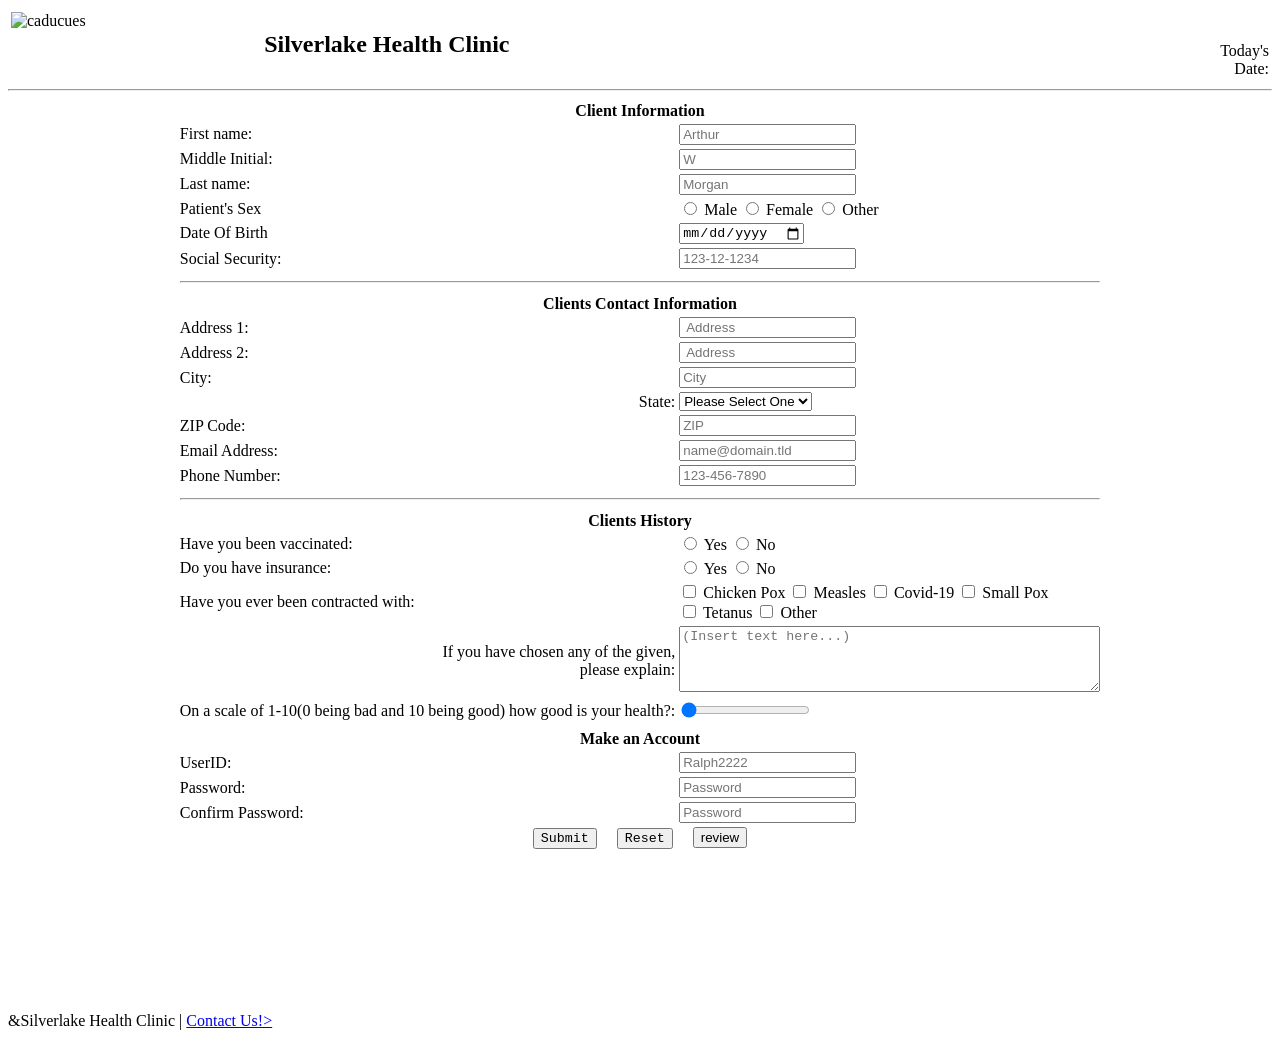
==== index.html @ 0a1bc594 "index.html" ====
<!DOCTYPE html>
<!--
  Program: Simple Medical Registration Form with a little Javascript to present todays date
  URL: https://github.com/jurgenmondragon-ctrl/jurgen.github.io/edit/main/homework1.html.io
  Author: Jurgen.Mondragon
  Date Modified: 2026-02-10
  Ver: 1.0
  Description: This will be a basic medical online registration form following the guidelines
              in the homework 1 page as the page will capture data, have a little javascript 
              and have CSS
-->
<html lang="en-US">
    <head>
      <link href="style.css" rel="stylesheet" href="hw2.css">

      <!-- displays text in the browser's tab-->
      <title>Medical Registration</title>
    </head>
    <body>
        <header>
             <table width="100%">
                 <tr> 
                    <td valign="top" align="left" width="20%"> 
                         <div class="image">
                               <img align="center" src="caduceus.png" alt="caducues" width="70px" id="logo"/>
                         </div> 
                    <!--  image -->
                    </td>
  
                   <td>
                     <h2>Silverlake Health Clinic</h2>
                   </td>
                            <!--removed td-->
                     <td valign="bottom" align="right" width="20">
                       Today's Date:<span id="today"></span>
                   </td>
                 </tr>
             </table>
         </header>
<hr>
<!-- Form starts here -->
<form name=" signup" id="signup" action="thankyou.html">      <!-- for later(review button)-->
      <center>
         <div class="format">
          <table>
            <tr>
              <th colspan="4"> Client Information</th>
            </tr>
            <!--patient's information section of form starts here-->

            <!-- Patient's name F M L-->
            <tr>
            <td class="td1"><label for="fname">First name:</label></td>
            <td>
                <input type="text"              
                id="fname"
                name="fname"
                minlength="1"
                maxlength="30"
                title="letters, dashes, and apostrophes only"
                pattern="[a-zA-z']{1-30}"
                onblur="validateMname()"
                required
                placeholder="Arthur"
                />  
            </td>
        </tr>
        <tr>
              <td class="td1"><label for="mname">Middle Initial:</label>
            <td>
                <input type="text"
                 id="mname"
                 name="mname"
                 minlength="0"
                 maxlength="1"
                 title="letters only"
                 pattern="[a-zA-z']{0-1}" 
                 onblur="validateMname()"
                 placeholder="W"
                 />
          </td> 
        </tr>
            <tr>
            <td class="td1"><label for="lname">Last name:</label></td>
              <td>
                 <input type="text"
                   id="lname"
                   name="lname"
                   minlength="1"
                   maxlength="30"
                   title="letters, dashes, and apostrophes only"
                   pattern="[a-zA-Z']{1-30}"
                   onblur="validateLname()"
                   required
                   placeholder="Morgan"
                   />
                  <br>
                  <span class="error" id="lname-error"></span>
              </td>
          </tr>

          <!--Gender or sex-->

           <tr>
             <td class="td1"><label for="patsex">Patient's Sex</label></td>
             <td>
                 <input type="radio"
                  id="s1"
                  name="patsex"
                  value="Male"
                 />
                 Male
  
                <input 
                type="radio"
                id="s2"
                name="patsex"
                value="Female"
                />
                Female
  
                <input 
                type="radio"
                id="s3"
                name="patsex"
                value="Other" 
                />
                Other
             </td>
           </tr>

          <!-- Date of birth-->  

          <tr>
             <td class="td1"><label for="dob">Date Of Birth</label></td>
            <td>
            <input 
            type="date"
            id="dob"
            name="dob"
            onblur="validateDob()"
            required
            />
            <br>
            <span class="error" id="dob-error"></span>
         </td>
      </tr>

    <tr>  <td class="td1"><label for="ssn">Social Security:</label></td>
        <td>
           <input 
              type="password"
              id="socialsec"
              minlength="11"
              maxlength="11"
              name="ssn"
              required
              title="only numbers for ssn"
              placeholder="123-12-1234"
              onblur="validateSsn()"
              />
              <br>
              <span class="error" id="ssn-error"></span>
        </td>
    </tr>
      
      <tr>
        <th colspan="4"><hr></th> <!-- Line Divider-->
      </tr>
          
      <tr>
        <th colspan="4">Clients Contact Information</th>
      </tr>
      <!-- Address-->

      <tr>
        <td class="td1"><label for="address1"> Address 1:</label></td>
        <td>
            <input type="text"
            name="address1" 
            id="address1"
            maxlength="40"
            title="letters, dashes, and apostrophes only"
            required
            placeholder=" Address"
            onblur="validateAddress1()"
            />
            <br>
            <span class="error" id="address1-error"></span>
        </td>
      </tr>
      
      <tr>
        <td class="td1"><label for="address2"> Address 2:</label> 
        <td>
            <input type="text"
            id="address2"
            name=address2
            maxlength="40"
            title="please enter your address"
            placeholder=" Address"
            > 
        </td>
      </tr>
      
      <tr>
        <td class="td1"><label for="city">City:</label>
        <td>
         <input type="text"
          id="city"
           name=city
           minlength="1"
           maxlength="40"
           title="Please enter your city of residence"
           required
           placeholder="City"
           onblur="validateCity()"
           />
          <br>
          <span class="error" id="city-error"></span>
        </td>
      </tr>

      <!-- All the states -->
     <tr>
       <td class="td1" align="right"><label for="states">State:</label></td>
         <td>
             <select name="state"id="state">
                    <option selected disabled>Please Select One</option>
                    <option value="AL">AL</option>
                    <option value="AZ">AZ</option>
                    <option value="AR">AR</option>
                    <option value="CA">CA</option>
                    <option value="CO">CO</option>
                    <option value="CT">CT</option>  
                    <option value="DE">DE</option>
                    <option value="FL">FL</option>
                    <option value="GA">GA</option>
                    <option value="HI">HI</option>
                    <option value="ID">ID</option>
                    <option value="IL">IL</option>
                    <option value="IN">IN</option>
                    <option value="IA">IA</option>
                    <option value="KS">KS</option>
                    <option value="KY">KY</option>
                    <option value="LA">LA</option>
                    <option value="ME">ME</option>
                    <option value="MD">MD</option>
                    <option value="MA">MA</option>
                    <option value="MI">MI</option>
                    <option value="MN">MN</option>
                    <option value="MS">MS</option>
                    <option value="MO">MO</option>
                    <option value="MT">MT</option>
                    <option value="NE">NE</option>  
                    <option value="NV">NV</option>
                    <option value="NH">NH</option>
                    <option value="NJ">NJ</option>
                    <option value="NM">NM</option>
                    <option value="NY">NY</option>
                    <option value="NC">NC</option>
                    <option value="ND">ND</option>
                    <option value="OH">OH</option>
                    <option value="OK">OK</option>
                    <option value="OR">OR</option>  
                    <option value="PA">PA</option>
                    <option value="RI">RI</option>
                    <option value="SC">SC</option>
                    <option value="SD">SD</option>
                    <option value="TN">TN</option>
                    <option value="TX">TX</option>
                    <option value="UT">UT</option>
                    <option value="VT">VT</option>
                    <option value="VA">VA</option>
                    <option value="WA">WA</option>  
                    <option value="WV">WV</option>
                    <option value="WI">WI</option>
                    <option value="WY">WY</option>    
            </select> 
         </td>
  </tr>

  <tr>
      <td class="td1"><label for="zpcode">ZIP Code:</label></td>
         <td>
         <input type="text"
          name="zpcode"
          id="zpcode"
          maxlength="5"
          pattern="[0-9]{5}"
           title="please enter your zip code"
           required
           placeholder="ZIP"
           onblur="validateZcode()"
           /> 
         </td>
    </tr>

    <tr>
        <td class="td1"><label for="email">Email Address:</label></td>
            <td>
               <input type="email"
                 id="email"
                 name="email"
                 required
                 maxlength="30"
                 title="Please enter your email"
                 placeholder="name@domain.tld"
                 pattern="[a-z0-9._%+-]+@[a-z0-9.-]+\.[a-z]{2,20}$"
                 onblur="validateEmail()"
                 /> 
                 <br>
                 <span class="error" id="email-error"></span>
              </td>
          </tr>

           <tr>
        <td class="td1"><label for="phonenum">Phone Number:</label></td>
            <td>
               <input type="text"
                 id="phonenum"
                 name="phonenum"
                 pattern="[0-9]{3}-[0-9]{3}-[0-9]{4}"
                 required
                 maxlength="12"
                 title="Please enter your Phone Number"
                 placeholder="123-456-7890"
                 onblur="validatePhonenum()"
                 /> 
                <br>
                <span class="error" id="phonenum-error"></span>
              </td>
          </tr>

          <tr>
            <th colspan="4"><hr></th> <!-- this makes a line allowing it to be more organized-->
          </tr>

          <!--Patient background-->
            <tr>
              <th colspan="4">Clients History</th> 
           </tr>
          
          <tr>
            <td class="td1"><label for="vac">Have you been vaccinated:</label></td>
            <td>
            <input type="radio"
            id="va1"
            name="vac"
            value="Yes"
             />
            Yes
            <input type="radio"
            id="va2"
            name="vac"
            value="No"
            />
            No
            </td>
        </tr>

        <tr>
            <td class="td1"><label for="ins">Do you have insurance:</label></td>
            <td>
            <input type="radio"
            id="in1"
            name="ins"
            value="Yes"
             />
            Yes
            <input type="radio"
            id="in2"
            name="ins"
            value="No"
            />
            No
            </td>
        </tr>
        
        <tr>
           <td class="td1"><label for="pat_hist">Have you ever been contracted with:</label></td>
           <td>
              
            <input type="checkbox"id="option1"value="chickenpox"> 
            <label for="chickenpox">Chicken Pox</label>

            <input type="checkbox"id="option2"value="measles"> 
            <label for="measles">Measles</label> 

            <input type="checkbox"id="option3"value="Covid_19"> 
            <label for="Covid_19">Covid-19</label> 

            <input type="checkbox"id="option4"value="smallpox"> 
            <label for="smallpox">Small Pox</label><br> 

            <input type="checkbox"id="option5"value="tetanus"> 
            <label for="tetanus">Tetanus</label>

            <input type="checkbox"id="option6"value="Other"> 
            <label for="Other">Other</label>
     </tr>

      <tr>
        <td class="td1" align="right">
        <label for="notes">If you have chosen any of the given,<br> please explain:</label>
        </td>
        <td>
          <textarea
          rows="4"
          cols="50"
          maxlength="500"
          id="notes"
          name="notes"
          title="please write a description of the symptoms you are experiencing"
          placeholder="(Insert text here...)"
          ></textarea>
          <span id="description_text"></span>
        </td>
      </tr>

      <!--Slider HTML-->
       <tr>
         <td class="td1"><label for="range">On a scale of 1-10(0 being bad and 10 being good) how good is your health?:</label></td>
         <td>
          <input 
          type="range"
          name="range"
          id="range"
          min="0"
          max="10"
          value="0"
          />
           <span id="range-slider"></span>
         </td>
       </tr>
        <tr>
          <th colspan="4"></th>  <!-- Webpage Splitter-->
        </tr>

         <!-- User login Information-->
        <tr>
           <th colspan="4">Make an Account</th>
        </tr>
            <tr>
              <td class="td1"><label for="username">UserID:</label>
            <td>
                <input 
                 type="text"
                 id="username"
                 name="username"
                 maxlength="20"
                 required
                 title="Username must have atleast 5 characters, and cant start with a number" 
                 placeholder="Ralph2222"
                 onblur="validateUsername()"
                 />
                 <br>
                 <span class="error" id="username-error"></span>
            </td> 
           </tr>

            <tr>
              <td class="td1"><label for="pass">Password:</label>
            <td>
                <input 
                 type="password"
                 id="pass"
                 name="pass"
                 maxlength="30"
                 minlength="10"
                 required
                 title="password needs to have atleast 10 characters, one uppercase, one number, one lowercase and one special character"
                 placeholder="Password"
                 onblur="validatePass()"
                 oninput="validatePass()"
                  onfocus="validatePass()"
                 />
                 <br>
                  <span class="error" id=pass1-error"></span>
            </td> 
           </tr>

            <tr>
              <td class="td1"><label for="retpass">Confirm Password:</label>
            <td>
                <input 
                 type="password"
                 id="retpass"
                 name="retpass"
                 maxlength="30"
                 minlength="10"
                 required
                 title="Please re-enter password" 
                 placeholder="Password"
                  onblur="confirmPass()"
                  oninput="confirmPass()"
                  onfocus="confirmPass()"
                 />
                  <br>
                  <span class="error" id=pass2-error"></span>
            </td> 
           </tr>

            <tr>
              <td class="td1" colspan="4">
              <center>
                     <input type="submit" name="submit" id="submit" style="font-family: 'Courier New', Courier, monospace;">
                     &nbsp;&nbsp;&nbsp; <!-- space-->
                     <input type="reset" name="reset" id="reset" style="font-family: 'Courier New', Courier, monospace;">
                      &nbsp;&nbsp;&nbsp;
                     <input type="button" name="review" id="review" value="review" style="font-family: 'optima', sans-serif;" onclick="reviewInput()"> 
                  </center>
                 </td>
             </tr>
         </table>
       </div>
  <!-- something-->
        <div class="pass-message">
            <span id="msg1"></span> <br/>
            <span id="msg2"></span> <br/>
            <span id="msg3"></span> <br/>
            <span id="msg4"></span> <br/>
            <span id="msg5"></span> <br/>
            <span id="msg6"></span> <br/>
            <span id="msg7"></span> <br/>
            <span id="pass2-error"></span> <br/>
        </div>

        <center>
          <p id="showinput"></p>
        </center>
          
   </center>
</form>

<!-- Footer-->
<Footer>
       <p id="footer"> &Silverlake Health Clinic | <a href="Paste.link.here" target="_blank" rel="noopener noreferrer">Contact Us!></a></p>
</Footer>

<script src="hw2.js"></script>
      </body>
</html>
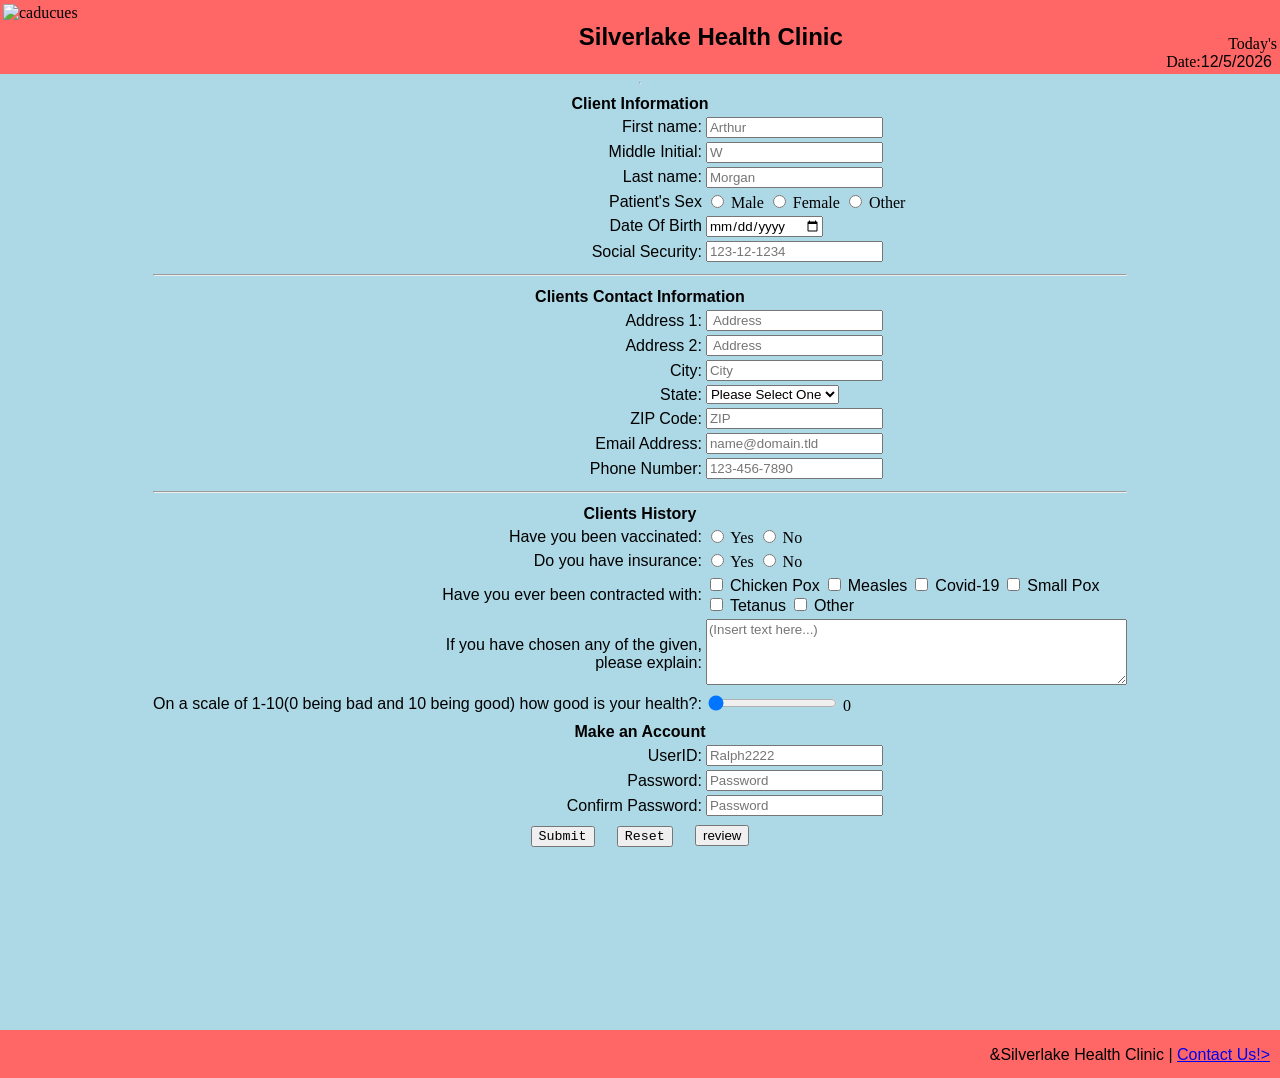
==== commit b91de341: "index.html" ====
--- a/index.html
+++ b/index.html
@@ -11,7 +11,7 @@
 -->
 <html lang="en-US">
     <head>
-      <link href="style.css" rel="stylesheet" href="hw2.css">
+      <link rel="stylesheet" href="hw2.css">
 
       <!-- displays text in the browser's tab-->
       <title>Medical Registration</title>
--- a/hw2.css
+++ b/hw2.css
@@ -0,0 +1,153 @@
+/*
+   Name:Jurgen Mondragon
+   Date created:
+   Date modified:
+   Purpose: Homework 1 JS
+*/
+
+header {
+  width:100%;
+  background-color: rgb(255,102,102);
+}
+
+body{
+   display: flex;   
+   flex-direction: column;
+   align-items: center;
+   background-color: rgb(173,216,230);
+   margin: 0;
+   height: 100%;
+   max-height: 100%;
+   min-height: 100vh; /* make sure the page is height of the viewport*/
+}
+
+form{
+   flex-grow: 1;
+}
+
+h1,h2 {
+   text-align: center;
+   font-family: 'Courier New', Courier, monospace;
+   font-weight: bold;
+   flex-grow: 1;
+}
+
+h2{
+   font-family: Verdana,sans-serif;
+}
+
+main{
+   text-align: center;
+   font-family: 'Times New Roman', Times, serif;
+   font-weight: normal;
+   flex-grow: 1;
+}
+
+.image{
+   text-align: left;
+}
+
+.td1{
+   text-align: right;
+   font-family: "optima", sans-serif;
+   font-weight: normal;
+}
+
+th{
+   text-align: center;
+   font-family: "optima", sans-serif;
+}
+
+footer{
+   position: flex;
+   bottom: 0;
+   width: 100%;
+   background-color: rgb(255,102,102);
+   height: 3.0rem;
+}
+
+#footer{
+   text-align:right;
+   font-family: "optima", sans-serif;
+   font-weight: normal;
+   margin-right: 10px;
+}
+
+label{
+   text-align:right;
+   font-family: "optima", sans-serif;
+   font-weight: normal;
+}
+
+input{
+   text-align:left;
+   font-family: "optima", sans-serif;
+   font-weight: normal;
+}
+
+textarea{
+   text-align:left;
+   font-family: "optima", sans-serif;
+   font-weight: normal;
+}
+
+#today{
+   text-align:left;
+   font-family: "optima", sans-serif;
+   font-weight: normal;
+   margin-right: 5px;
+}
+
+p{
+   text-align:center;
+   font-family: "optima", sans-serif;
+   font-weight: normal;
+}
+
+.error {
+   color: red;
+   font-size: 12px;
+   font-family: "optima", sans-serif;
+   font-weight: normal;
+}
+
+.pass-message {
+   text-align: right;
+   font-family: "optima", sans-serif;
+   font-weight: normal;
+   position: relative;
+   left: 100px;
+   background: transparent;
+   padding: 10px;
+   border-spacing: 2px;
+   border-radius: 20px;
+   color: red;
+}
+
+#review {
+   margin-top: 5px;
+}
+table.output,
+tr.output,
+td.output {
+   width: 500px;
+   background-color: rgb(151,162,255);
+   padding: 10px;
+   border-spacing: 2px;
+   border-radius: 20px;
+   color: black;
+}
+
+td.outputdata {
+   width: 500px;
+   background-color: rgb(0,132,255);
+   padding: 10px;
+   border-spacing: 2px;
+}
+   
+
+
+
+
+
+
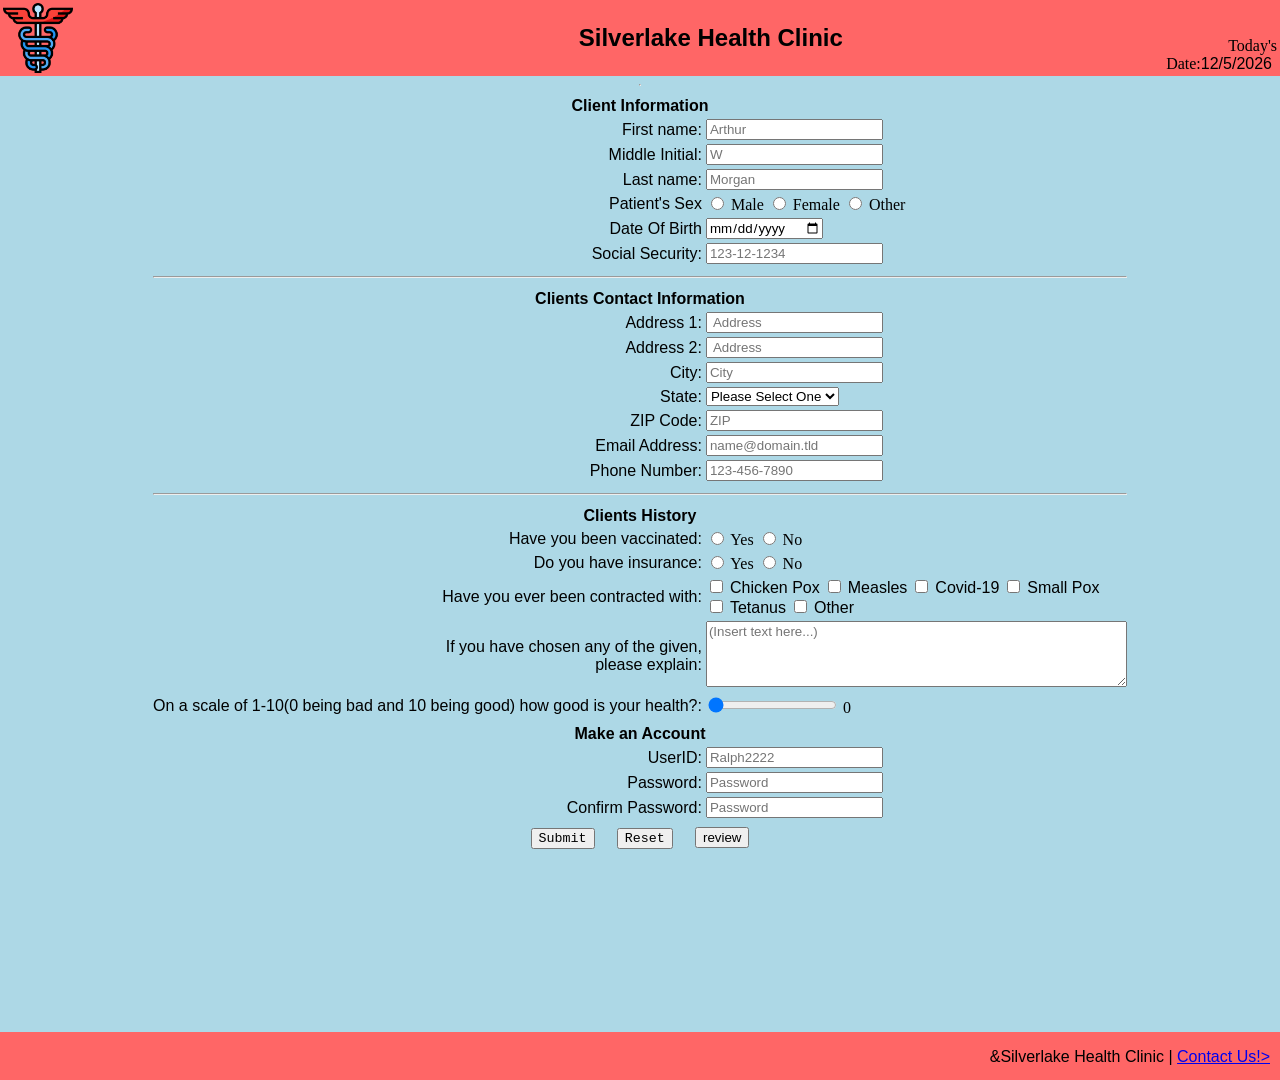
==== commit b1fec781: "index.html" ====
(no text change in the page or its own stylesheets)
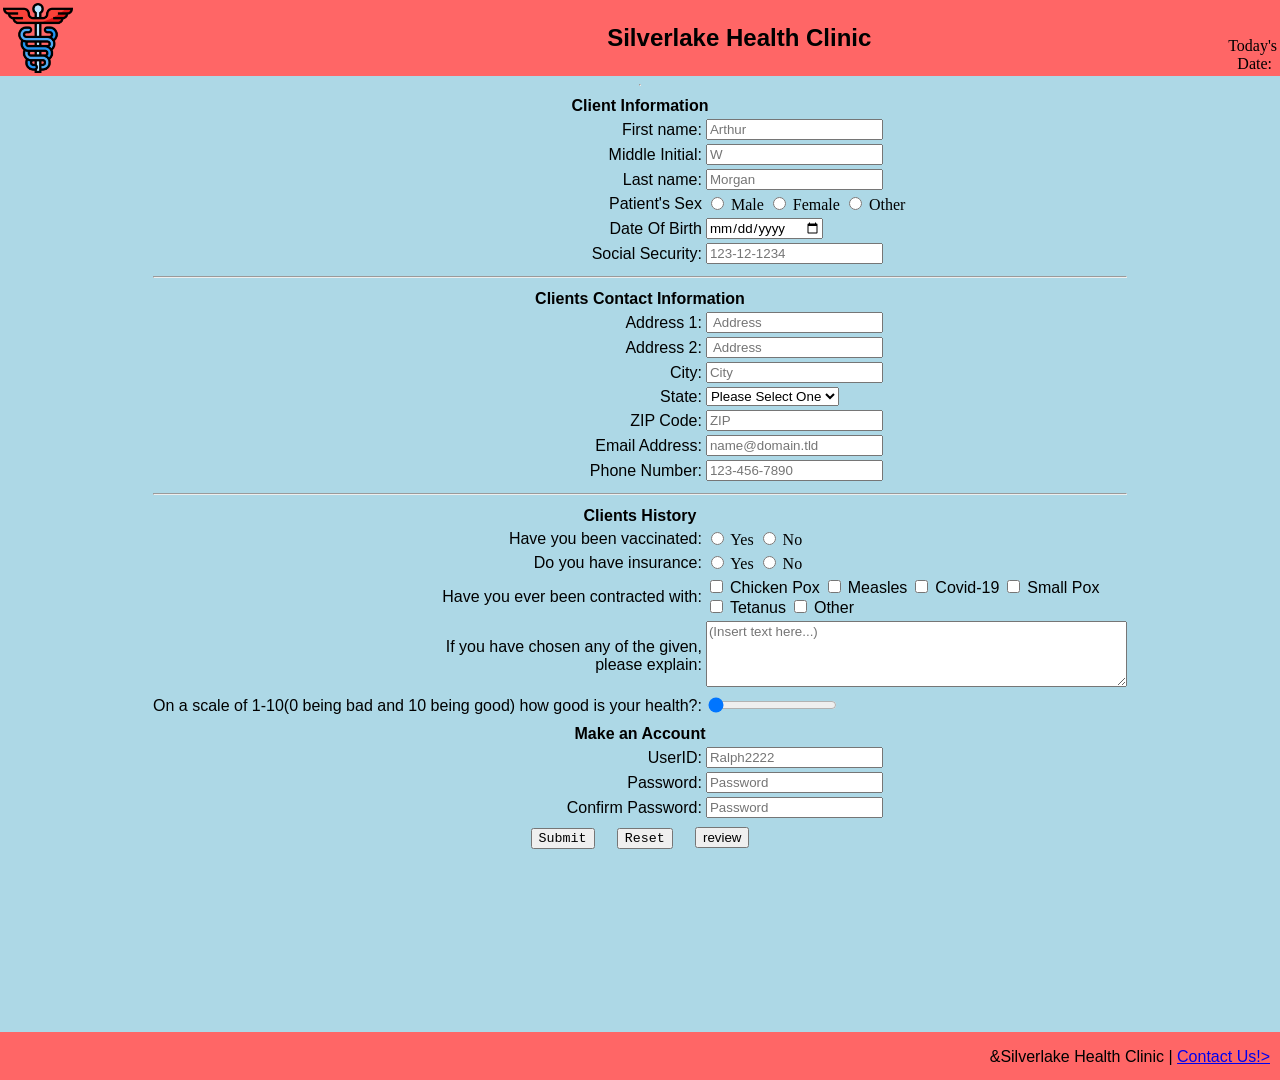
==== commit 9f8d8e61: "index.html" ====
--- a/index.html
+++ b/index.html
@@ -39,7 +39,7 @@
          </header>
 <hr>
 <!-- Form starts here -->
-<form name=" signup" id="signup" action="thankyou.html">      <!-- for later(review button)-->
+<form name=" signup" id="signup" action="thankyou2.html">      <!-- for later(review button)-->
       <center>
          <div class="format">
           <table>
@@ -59,10 +59,12 @@
                 maxlength="30"
                 title="letters, dashes, and apostrophes only"
                 pattern="[a-zA-z']{1-30}"
-                onblur="validateMname()"
+                onblur="validateFname()"
                 required
                 placeholder="Arthur"
-                />  
+                />
+                <br>
+                <span class="error" id="fname-error"></span>
             </td>
         </tr>
         <tr>
@@ -78,6 +80,8 @@
                  onblur="validateMname()"
                  placeholder="W"
                  />
+                 <br>
+                 <span class="error" id="mname-error"></span>
           </td> 
         </tr>
             <tr>
@@ -157,10 +161,10 @@
               required
               title="only numbers for ssn"
               placeholder="123-12-1234"
-              onblur="validateSsn()"
+              onblur="validateSocialsec()"
               />
               <br>
-              <span class="error" id="ssn-error"></span>
+              <span class="error" id="socialsec-error"></span>
         </td>
     </tr>
       
@@ -183,7 +187,7 @@
             title="letters, dashes, and apostrophes only"
             required
             placeholder=" Address"
-            onblur="validateAddress1()"
+            onblur="validateAddress()"
             />
             <br>
             <span class="error" id="address1-error"></span>
@@ -291,8 +295,10 @@
            title="please enter your zip code"
            required
            placeholder="ZIP"
-           onblur="validateZcode()"
-           /> 
+           onblur="validateZpcode()"
+           />
+          <br>
+          <span class="error" id="zpcode-error"></span>
          </td>
     </tr>
 
@@ -476,7 +482,7 @@
                   onfocus="validatePass()"
                  />
                  <br>
-                  <span class="error" id=pass1-error"></span>
+                  <span class="error" id="pass1-error"></span>
             </td> 
            </tr>
 
@@ -497,7 +503,7 @@
                   onfocus="confirmPass()"
                  />
                   <br>
-                  <span class="error" id=pass2-error"></span>
+                  <span class="error" id="pass2-error"></span>
             </td> 
            </tr>
 
@@ -527,7 +533,7 @@
         </div>
 
         <center>
-          <p id="showinput"></p>
+          <p id="showInput"></p>
         </center>
           
    </center>
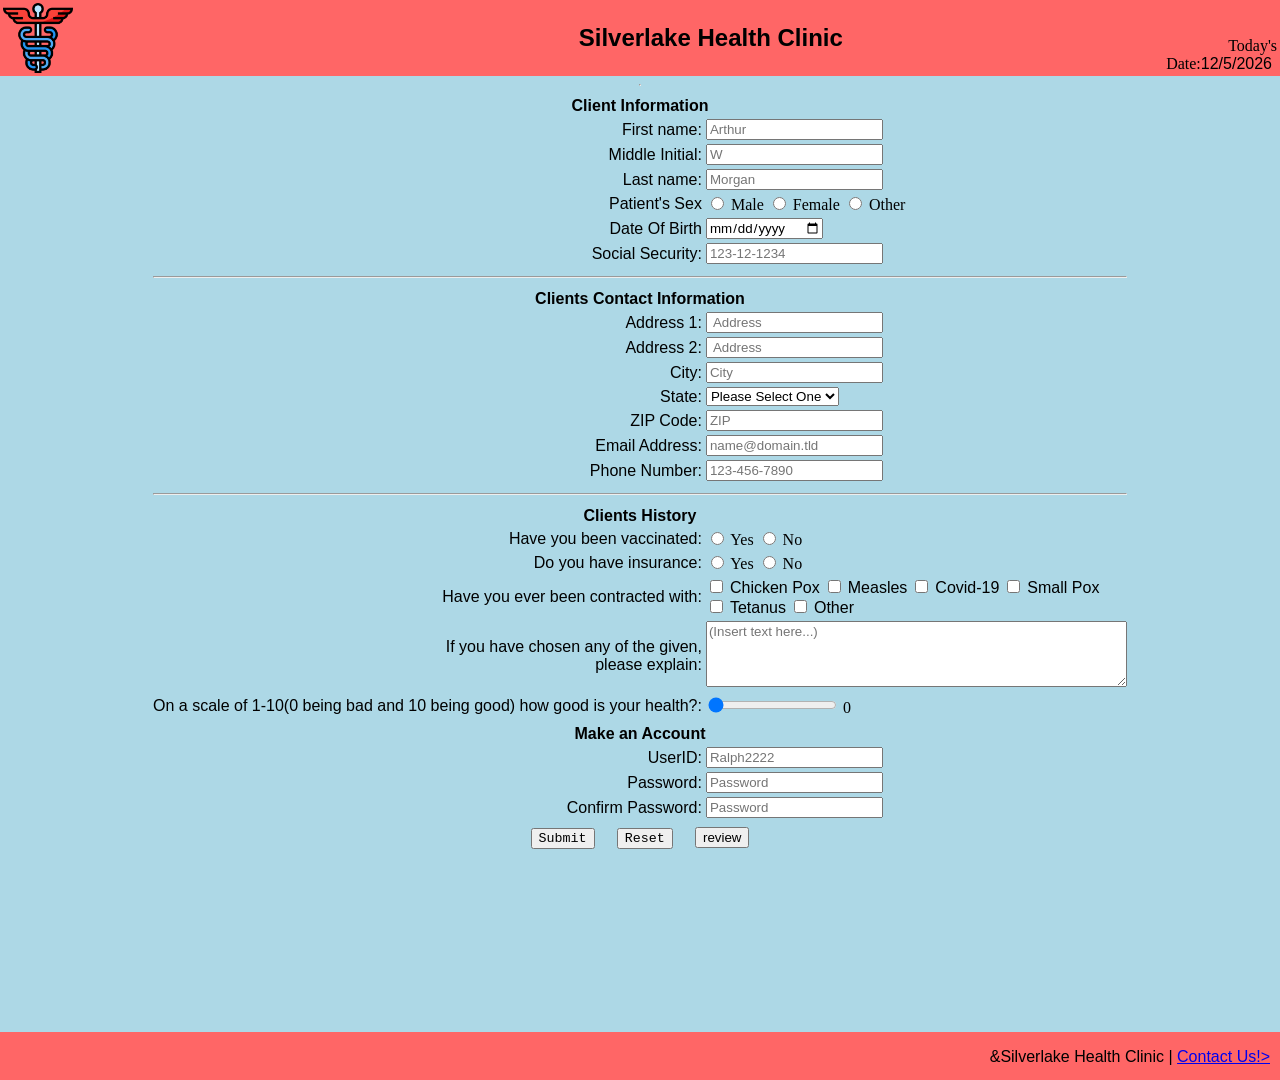
==== commit d68d9f4f: "index.html" ====
--- a/index.html
+++ b/index.html
@@ -3,11 +3,11 @@
   Program: Simple Medical Registration Form with a little Javascript to present todays date
   URL: https://github.com/jurgenmondragon-ctrl/jurgen.github.io/edit/main/homework1.html.io
   Author: Jurgen.Mondragon
-  Date Modified: 2026-02-10
-  Ver: 1.0
+  Date Modified: 4/1/2026
+  Ver: 2.0
   Description: This will be a basic medical online registration form following the guidelines
-              in the homework 1 page as the page will capture data, have a little javascript 
-              and have CSS
+              in the homework 2 page as the page will capture data, have more javascript( error and validation) 
+              and (same for css but for the interface) more CSS
 -->
 <html lang="en-US">
     <head>
--- a/hw2.css
+++ b/hw2.css
@@ -1,8 +1,8 @@
 /*
    Name:Jurgen Mondragon
-   Date created:
-   Date modified:
-   Purpose: Homework 1 JS
+   Date created: 2/01/2026
+   Date modified: 4/01/2026
+   Purpose: Homework 2 JS
 */
 
 header {
